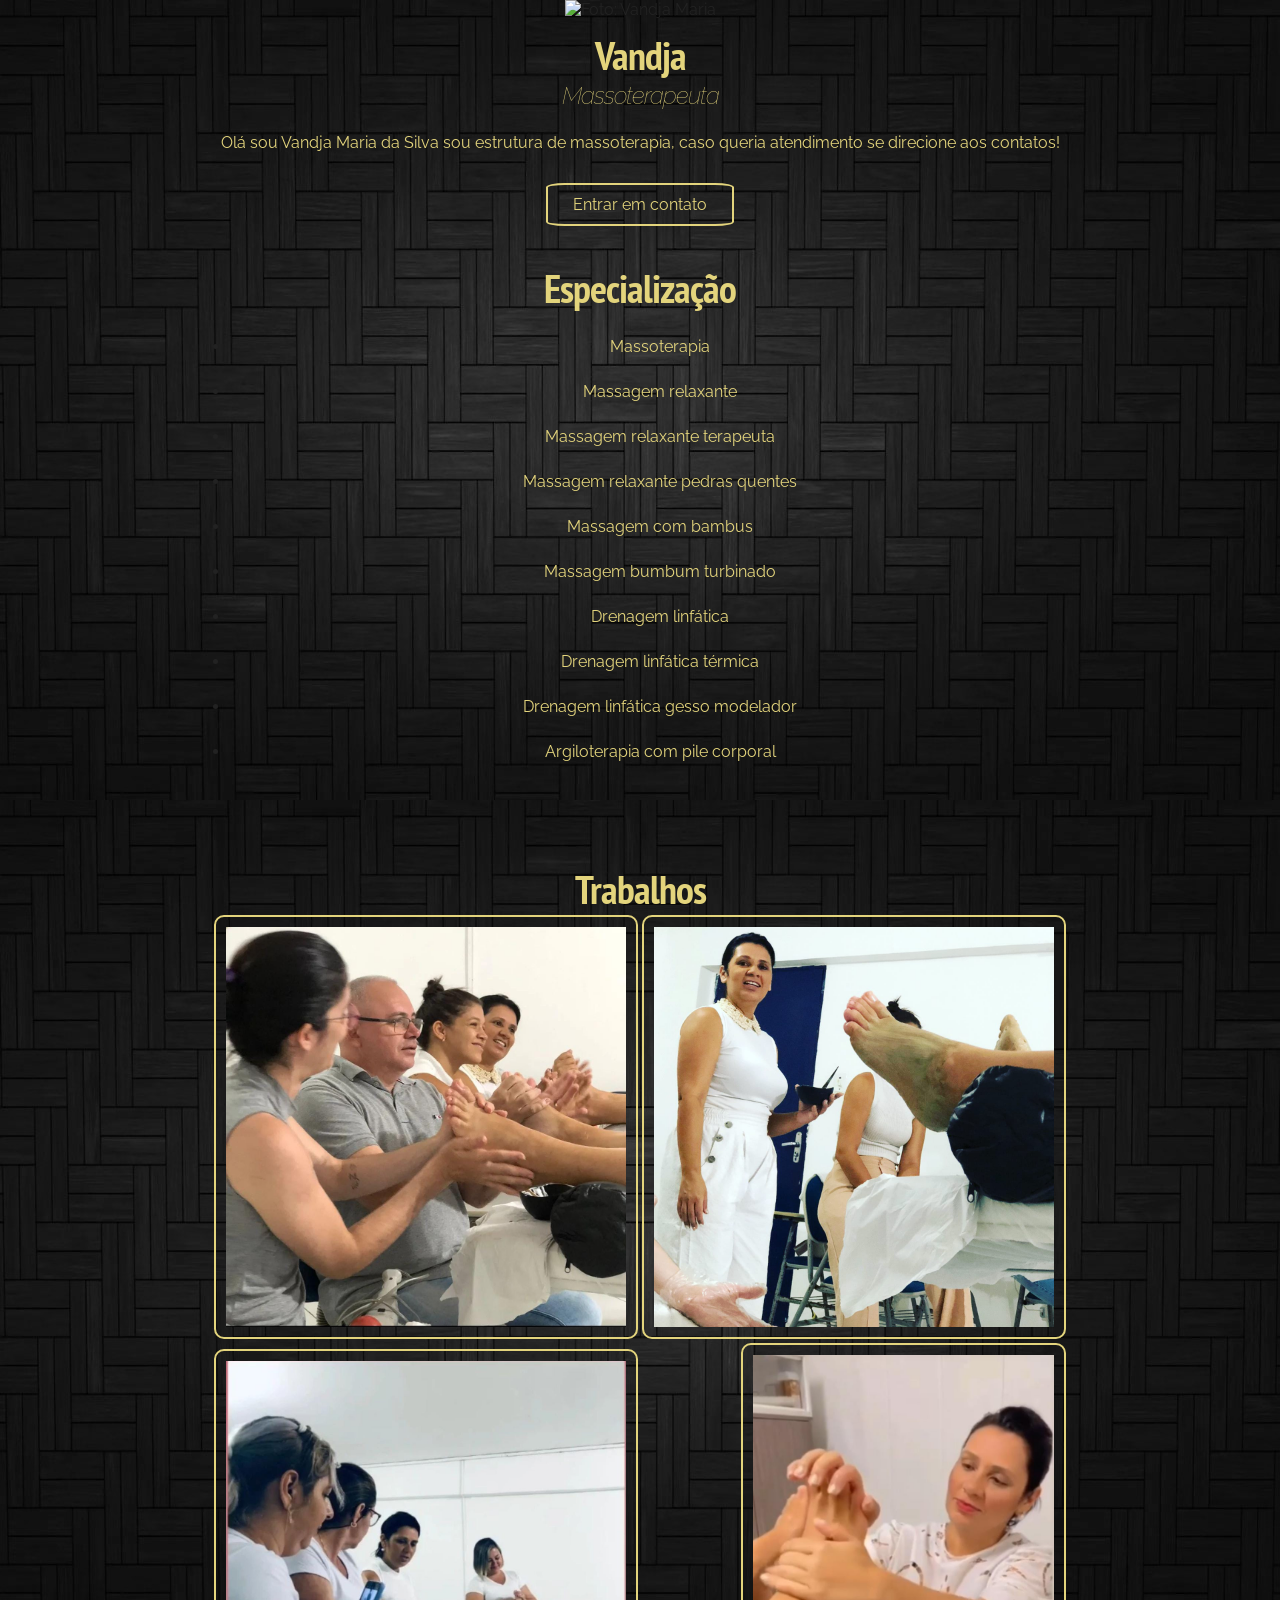
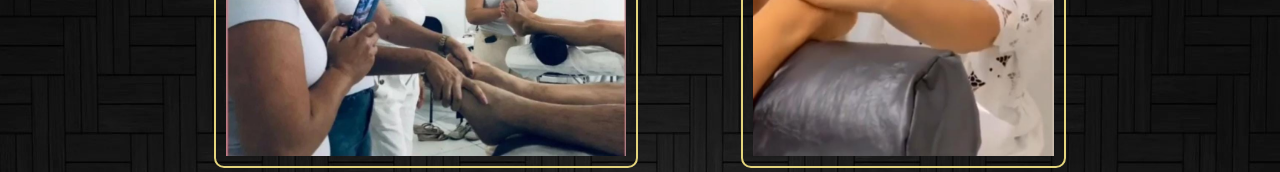
==== index.html @ 06f226a7 "Add files via upload" ====
<!DOCTYPE html>
<html lang="pt">
<head>
  <meta charset="UTF-8">
  <meta name="viewport" content="width=device-width, initial-scale=1.0">
  <title>Vandja Maria</title>
  <link href="https://fonts.googleapis.com/css2?family=PT+Sans+Narrow:wght@700&family=Raleway:wght@400;500&display=swap" rel="stylesheet">
  <link rel="stylesheet" href="style.css">

  <link rel="shortcut icon"
  type="image/x-icon"
  href="apple-touch-icon.png">
  
</head>
<body>

  <div class="container">
    <div class="profile">
      <img src="Sem Título-1.png" alt="Foto: Vandja Maria" class="foto-principal">

      <h1>Vandja</h1>
      <h2>Massoterapeuta</h2>
      
      <a href="http://www.instagram.com" target="_blank" class="social-links">
      </a>
      
    <p>
        Olá sou Vandja Maria da Silva sou estrutura de massoterapia, caso queria atendimento se direcione aos contatos!
      </p>
    </div>
    <div class="con">
      <a href="contatos.html" class="contato">Entrar em contato</a>
    </div>
    <br>
    <br>
    <div class="especializa">
      <h1>
        Especialização
      </h1>
      <ul class="estilo">
        <li>
            <p>Massoterapia</p>
        </li>
        <li>
          <p>Massagem relaxante</p>
        </li>
         <li>
            <p>Massagem relaxante terapeuta</p>
        </li>
        <li>
          <p>Massagem relaxante pedras quentes</p>
        </li>
        <li>
          <p>Massagem com bambus</p>
        </li>
        <li>
          <p>Massagem bumbum turbinado</p>
        </li>
        <li>
          <p>Drenagem linfática</p>
        </li>
        <li>
          <p>Drenagem linfática térmica</p>
        </li>
        <li>
          <p>Drenagem linfática gesso modelador</p>
        </li>
        <li>
          <p>Argiloterapia com pile corporal</p>
        </li>
      </ul>
    </div>
    <br>
    <br>
    <div class="trabalhos">
      <h1>Trabalhos</h1>
      <img src="ba9d0f00-73b3-4dd3-9f14-2c1526312540.png" alt="Trabalhos" class="tb">
      <img src="WhatsApp Image 2023-02-13 at 19.45.04.jpeg" alt="Trabalhos" class="tb">
      <img src="WhatsApp Image 2023-02-13 at 19.49.09.jpeg" alt="Trabalhos" class="tb">
      <img src="WhatsApp Image 2023-02-13 at 19.49.27.jpeg" alt="Trabalhos" class="td">
    </div>
</body>
</html>
---- style.css ----
body {
    background: #dfdfdf;
    font-family: 'Raleway', sans-serif;
    color: rgb(34, 34, 34);
    margin: 0;
    background-image: url(WhatsApp\ Image\ 2023-01-03\ at\ 12.30.53.jpeg);
  }
  
  .container {
    width: 900px;
    margin: 0 auto;
  }
  
  .profile {
    text-align: center;
    margin-bottom: 40px;
  }
  
  .foto-principal {
    width: 200px;

  }
  
  h1 {
    margin-top: 10px;
    margin-bottom: 0;
    letter-spacing: -1px;
    font-family: 'PT Sans Narrow', sans-serif;
    font-size: 40px;
    color: #e3d47c;
  }
  
  h2 {
    margin-top: 0;
    font-style: italic;
    color: #e3d47c;
    font-weight: 100;
    letter-spacing: -1px;
  }
  
  h4 {
    margin-bottom: 5px;
  }
  
  h5 {
    margin-top: 0;
    margin-bottom: 5px;
    font-weight: 100;
    font-style: italic;
  }
  
  p {
    line-height: 25px;
    margin-top: 20px;
    color: #e3d47c;
  }
  
  .social-links {
    text-decoration: none;
  }
  
  .social-icons {
    width: 20px;
  }
  
  .github {
    margin: 0 15px 0 15px;
  }
  
  .jobs-list {
    list-style: none;
    padding-left: 20px;
  }
  
  .footer {
    margin-top: 40px;
    background-color: black;
    color: white;
    text-align: center;
    padding: 10px 0;
  }
  
  .contato{
    color: #e3d47c;
    text-decoration: none;
    margin: 10px;
    border: 2px solid #e3d47c;
    border-radius:  10%;
    padding: 10px 25px;
    transition: 500ms;
    
   }

   .contato:hover{
    font-size: 25px
   }

   .con{
    text-align: center;
   }

   .linkk{
    text-align: center;
    font-family: 'PT Sans Narrow', sans-serif;
    margin-top: 5%;
   }

   .ins{
    color: #e3d47c;
    text-decoration: none;
    border: 2px solid #e3d47c;
    padding: 10px 25px;
    border-radius: 15px;
    transition: 500ms;
    font-size: 25px;
   }

   .ins:hover{
    font-size: 30px;
   }

   .foto{
    width: 200px;
    text-align: center;
   }

   .fotoo{
    text-align: center;
    margin-top: 5%;
   }

   .voltar{
    margin-top: 2%;
    margin-left: 2%;
   }
   
   .voltaar{
    text-decoration: none;
    border: 2px solid #e3d47c;
    padding: 15px;
    border-radius: 13px;
    color: #e3d47c;
    font-family: 'PT Sans Narrow', sans-serif;
    font-size:11px;
    transition: 500ms;
   }

   .voltaar:hover{
    font-size: 15px;
   }

   .trabalhos{
    margin-top: 5%;
    text-align: center;
   }

   .tb{
    width: 400px;
    border-radius: 10px;
    border:2px solid#e3d47c;
    padding: 10px;
    transition: 500ms;
   }


   .td{
    width: 301px;
    border-radius: 10px;
    border:2px solid#e3d47c;
    padding: 10px;
    transition: 500ms;
    margin-left: 11%;
   }

   .especializa{
    text-align: center;
   }
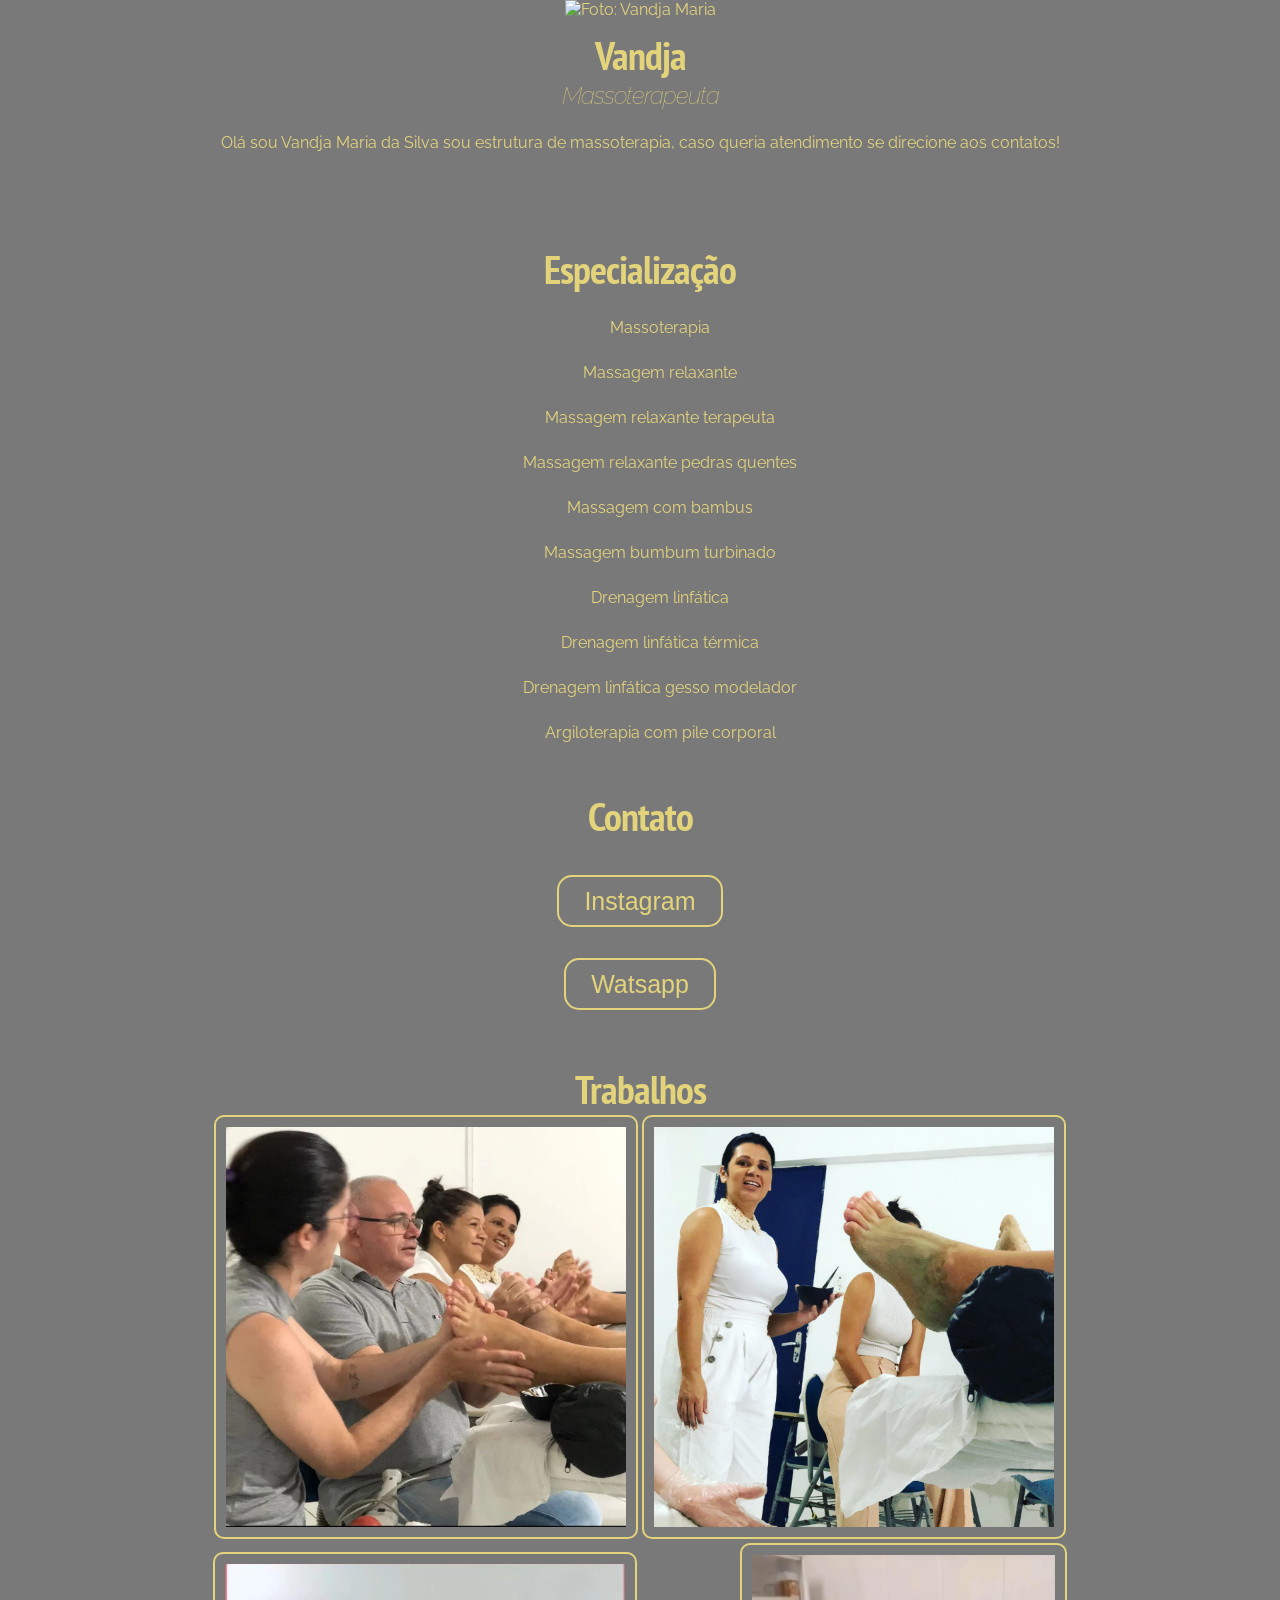
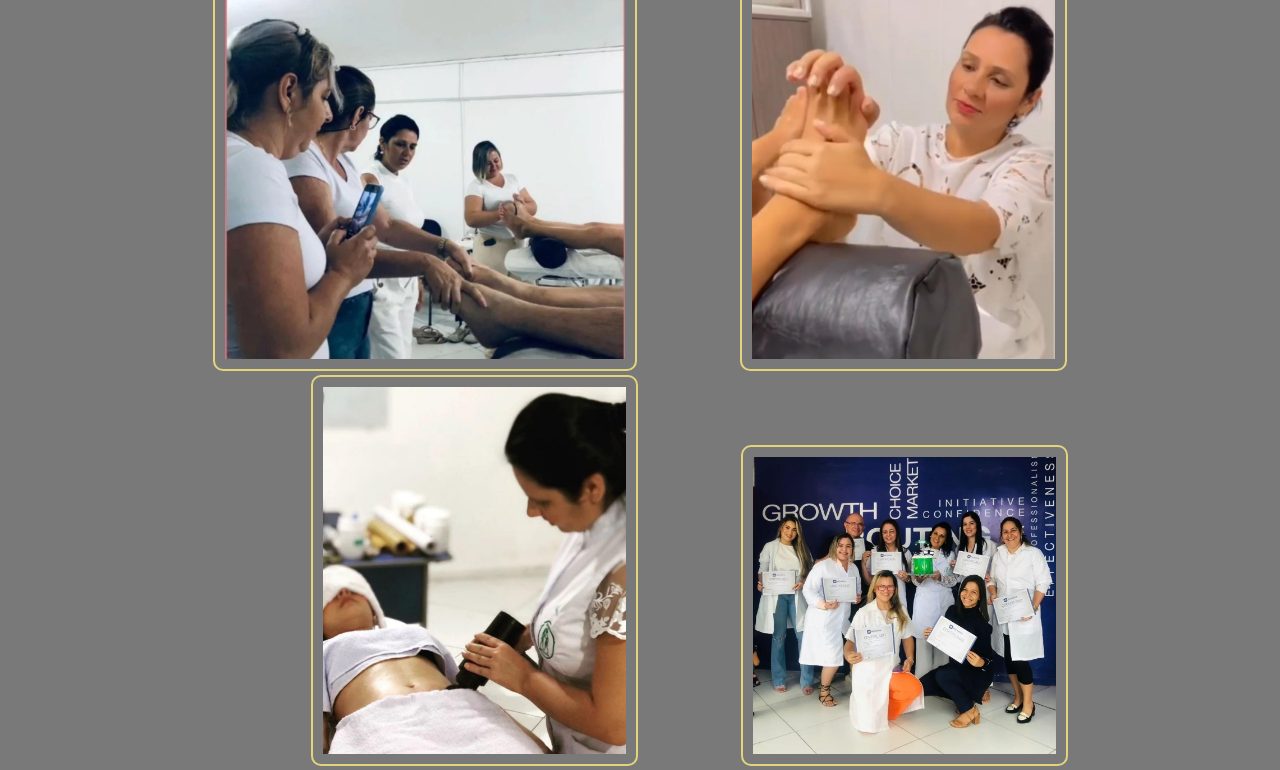
==== commit 4c6bc19a: "Add files via upload" ====
--- a/index.html
+++ b/index.html
@@ -5,7 +5,7 @@
   <meta name="viewport" content="width=device-width, initial-scale=1.0">
   <title>Vandja Maria</title>
   <link href="https://fonts.googleapis.com/css2?family=PT+Sans+Narrow:wght@700&family=Raleway:wght@400;500&display=swap" rel="stylesheet">
-  <link rel="stylesheet" href="style.css">
+  <link rel="stylesheet" href="css/style.css">
 
   <link rel="shortcut icon"
   type="image/x-icon"
@@ -16,7 +16,7 @@
 
   <div class="container">
     <div class="profile">
-      <img src="Sem Título-1.png" alt="Foto: Vandja Maria" class="foto-principal">
+      <img src="img/foto2.png" alt="Foto: Vandja Maria" class="foto-principal">
 
       <h1>Vandja</h1>
       <h2>Massoterapeuta</h2>
@@ -29,8 +29,7 @@
       </p>
     </div>
     <div class="con">
-      <a href="contatos.html" class="contato">Entrar em contato</a>
-    </div>
+    
     <br>
     <br>
     <div class="especializa">
@@ -38,46 +37,56 @@
         Especialização
       </h1>
       <ul class="estilo">
-        <li>
-            <p>Massoterapia</p>
-        </li>
-        <li>
+        
+          <p>Massoterapia</p>
+       
+       
           <p>Massagem relaxante</p>
-        </li>
-         <li>
-            <p>Massagem relaxante terapeuta</p>
-        </li>
-        <li>
+        
+        
+          <p>Massagem relaxante terapeuta</p>
+        
+        
           <p>Massagem relaxante pedras quentes</p>
-        </li>
-        <li>
+       
           <p>Massagem com bambus</p>
-        </li>
-        <li>
+        
           <p>Massagem bumbum turbinado</p>
-        </li>
-        <li>
+      
           <p>Drenagem linfática</p>
-        </li>
-        <li>
+      
           <p>Drenagem linfática térmica</p>
-        </li>
-        <li>
+        
           <p>Drenagem linfática gesso modelador</p>
-        </li>
-        <li>
+       
           <p>Argiloterapia com pile corporal</p>
-        </li>
-      </ul>
+        
+      
     </div>
     <br>
+
+
+  </div>
+  <h1>Contato</h1>
+  <div class="linkk">
+      <a href="https://instagram.com/vandjamassoterapeuta?igshid=YmMyMTA2M2Y=" class="ins">Instagram</a>
+      <br>
+      <br>
+      <br>
+      <br>
+      <a href="//wa.me/558299842470" class="ins">Watsapp</a>
+  </div>
+
+  
     <br>
     <div class="trabalhos">
       <h1>Trabalhos</h1>
-      <img src="ba9d0f00-73b3-4dd3-9f14-2c1526312540.png" alt="Trabalhos" class="tb">
-      <img src="WhatsApp Image 2023-02-13 at 19.45.04.jpeg" alt="Trabalhos" class="tb">
-      <img src="WhatsApp Image 2023-02-13 at 19.49.09.jpeg" alt="Trabalhos" class="tb">
-      <img src="WhatsApp Image 2023-02-13 at 19.49.27.jpeg" alt="Trabalhos" class="td">
+      <img src="img/foto1.png" alt="Trabalhos" class="tb">
+      <img src="img/foto4.jpeg" alt="Trabalhos" class="tb">
+      <img src="img/foto5.jpeg" alt="Trabalhos" class="tb">
+      <img src="img/foto6.jpeg" alt="Trabalhos" class="td">
+      <img src="/img/foto7.jpeg" alt="Trabalhos" class="td">
+      <img src="img/foto8.jpeg" alt="Trabalhos" class="td">
     </div>
 </body>
 </html>
--- a/css/style.css
+++ b/css/style.css
@@ -0,0 +1,131 @@
+body {
+    background: #7a7979;
+    font-family: 'Raleway', sans-serif;
+    color: #e3d47c;
+    margin: 0;
+    background-image: url(https://e0.pxfuel.com/wallpapers/442/247/desktop-wallpaper-black-background-papel-de-parede-com-fundo-preto-black-paisley.jpg);
+    background-repeat: no-repea;
+    background-size: contain;
+  }
+  
+  .container {
+    width: 900px;
+    margin: 0 auto;}
+  
+  .profile {
+    text-align: center;
+    margin-bottom: 40px;}
+  
+  .foto-principal {
+    width: 200px;}
+  
+  h1 {
+    margin-top: 10px;
+    margin-bottom: 0;
+    letter-spacing: -1px;
+    font-family: 'PT Sans Narrow', sans-serif;
+    font-size: 40px;
+    text-align: center;
+    color: #e3d47c;}
+  
+  h2 {
+    margin-top: 0;
+    font-style: italic;
+    color: #e3d47c;
+    font-weight: 100;
+    letter-spacing: -1px;}
+  
+  p {
+    line-height: 25px;
+    margin-top: 20px;
+    color: #e3d47c;}
+  
+  .social-links {
+    text-decoration: none;}
+  
+  .social-icons {
+    width: 20px;}
+  
+  .contato{
+    color: #e3d47c;
+    text-decoration: none;
+    margin: 10px;
+    border: 2px solid #e3d47c;
+    border-radius:  10%;
+    padding: 10px 25px;
+    transition: 500ms;}
+
+   .contato:hover{
+    font-size: 25px}
+
+   .con{
+    text-align: center;}
+
+   .linkk{
+    text-align: center;
+    font-family: 'PT Sans Narrow', sans-serif;
+    margin-top: 5%;}
+
+   .ins{
+    color: #e3d47c;
+    text-decoration: none;
+    border: 2px solid #e3d47c;
+    padding: 10px 25px;
+    border-radius: 15px;
+    transition: 500ms;
+    font-size: 25px;}
+
+   .ins:hover{
+    font-size: 30px;}
+
+   .foto{
+    width: 200px;
+    text-align: center;}
+
+   .fotoo{
+    text-align: center;
+    margin-top: 5%;}
+
+   .voltar{
+    margin-top: 2%;
+    margin-left: 2%;}
+   
+   .voltaar{
+    text-decoration: none;
+    border: 2px solid #e3d47c;
+    padding: 15px;
+    border-radius: 13px;
+    color: #e3d47c;
+    font-family: 'PT Sans Narrow', sans-serif;
+    font-size:11px;
+    transition: 500ms;}
+
+    p{
+      text-align: center;
+    }
+
+   .voltaar:hover{
+    font-size: 15px;}
+
+   .trabalhos{
+    margin-top: 5%;
+    text-align: center;}
+
+   .tb{
+    width: 400px;
+    border-radius: 10px;
+    border:2px solid#e3d47c;
+    padding: 10px;
+    transition: 500ms;}
+
+
+   .td{
+    width: 303px;
+    border-radius: 10px;
+    border:2px solid#e3d47c;
+    padding: 10px;
+    transition: 500ms;
+    margin-left: 11%;}
+
+   .especializa{
+    text-align: center;}
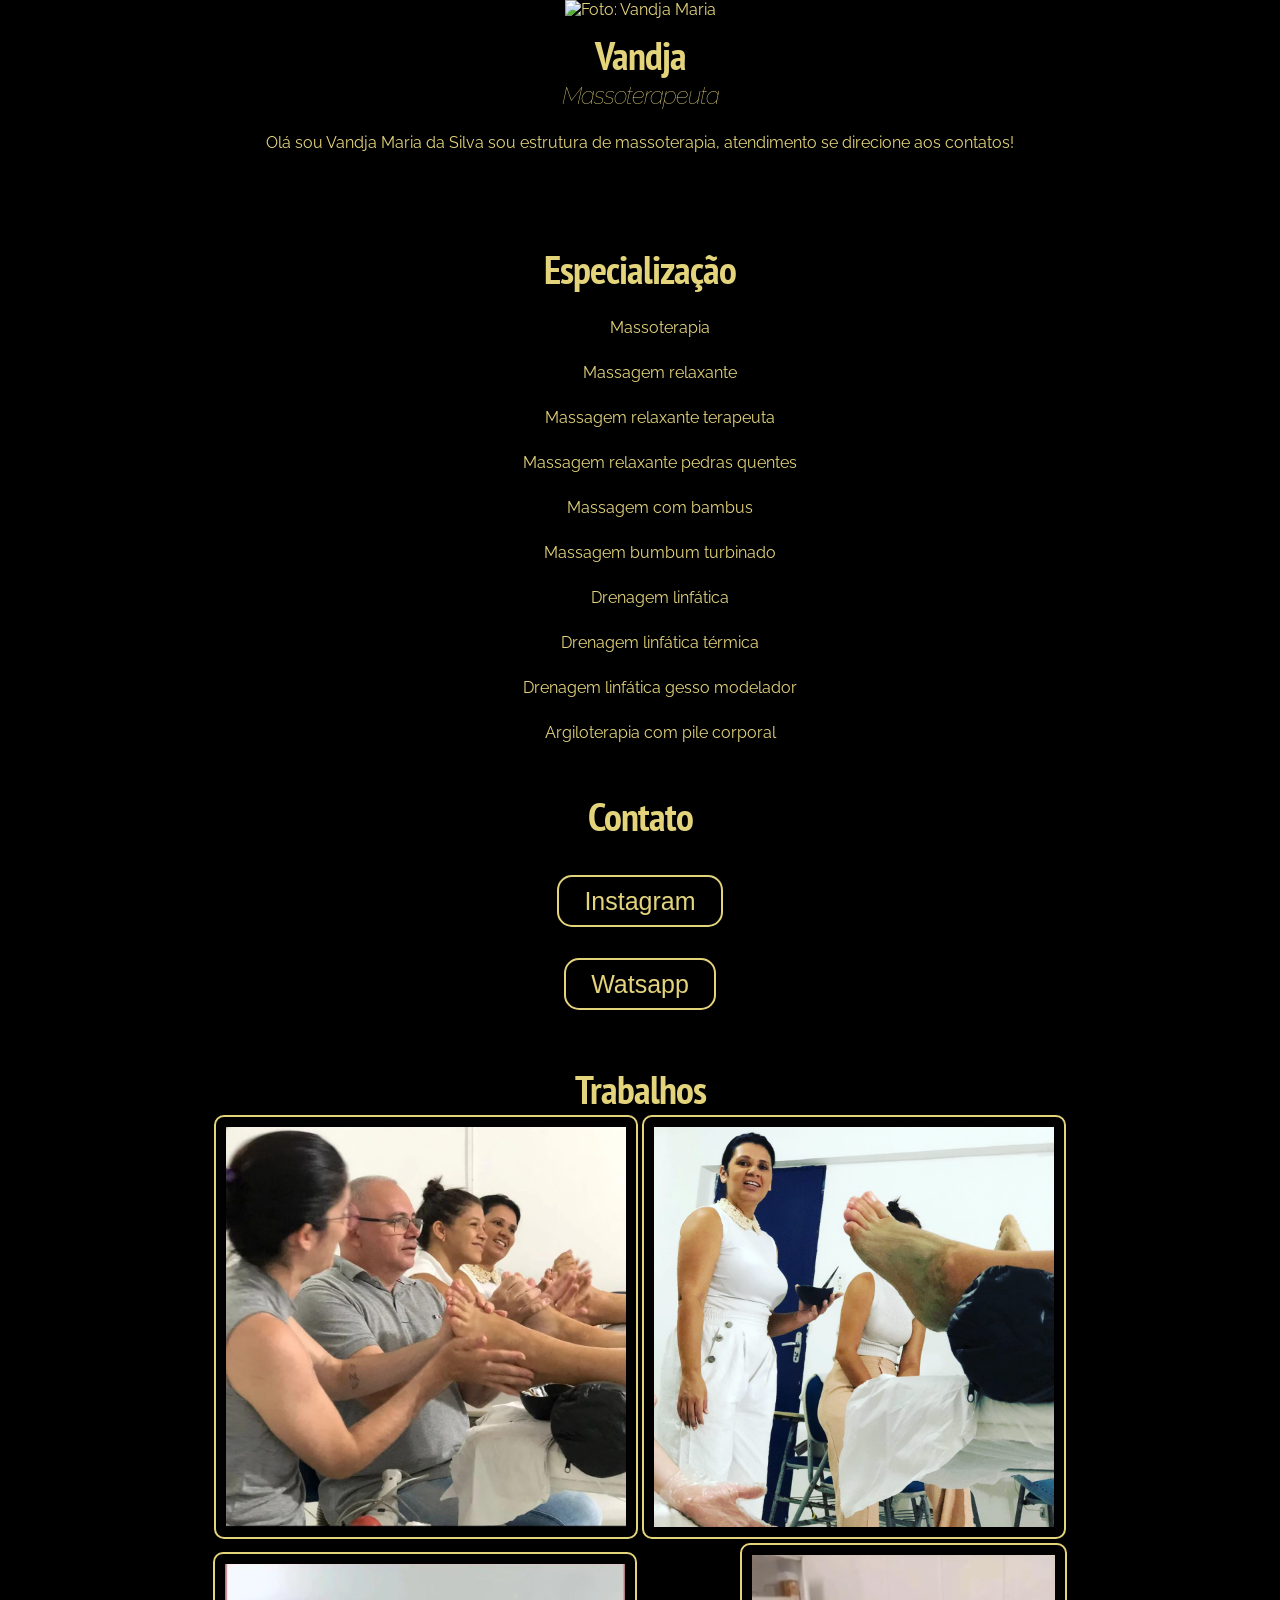
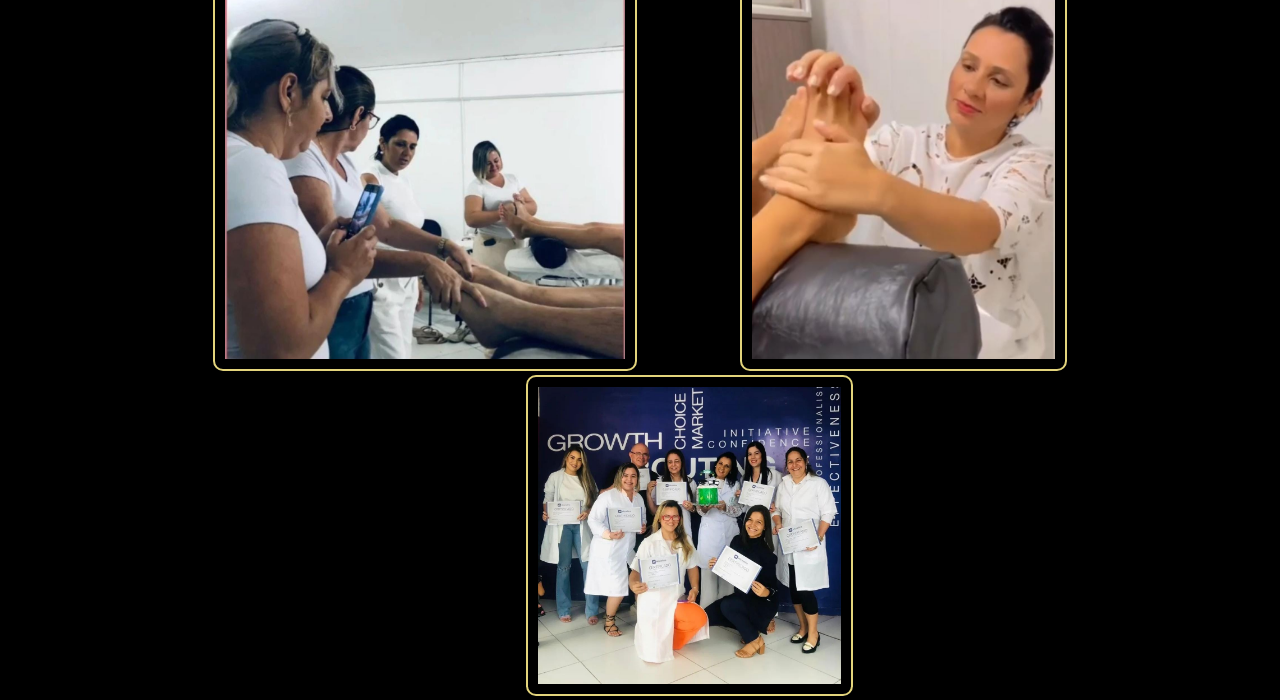
==== commit d6a5cc78: "Update index.html" ====
--- a/index.html
+++ b/index.html
@@ -25,7 +25,7 @@
       </a>
       
     <p>
-        Olá sou Vandja Maria da Silva sou estrutura de massoterapia, caso queria atendimento se direcione aos contatos!
+        Olá sou Vandja Maria da Silva sou estrutura de massoterapia, atendimento se direcione aos contatos!
       </p>
     </div>
     <div class="con">
@@ -85,7 +85,6 @@
       <img src="img/foto4.jpeg" alt="Trabalhos" class="tb">
       <img src="img/foto5.jpeg" alt="Trabalhos" class="tb">
       <img src="img/foto6.jpeg" alt="Trabalhos" class="td">
-      <img src="/img/foto7.jpeg" alt="Trabalhos" class="td">
       <img src="img/foto8.jpeg" alt="Trabalhos" class="td">
     </div>
 </body>
--- a/css/style.css
+++ b/css/style.css
@@ -3,9 +3,7 @@
     font-family: 'Raleway', sans-serif;
     color: #e3d47c;
     margin: 0;
-    background-image: url(https://e0.pxfuel.com/wallpapers/442/247/desktop-wallpaper-black-background-papel-de-parede-com-fundo-preto-black-paisley.jpg);
-    background-repeat: no-repea;
-    background-size: contain;
+    background-color: rgb(0, 0, 0);
   }
   
   .container {
@@ -128,4 +126,4 @@
     margin-left: 11%;}
 
    .especializa{
-    text-align: center;}+    text-align: center;}
